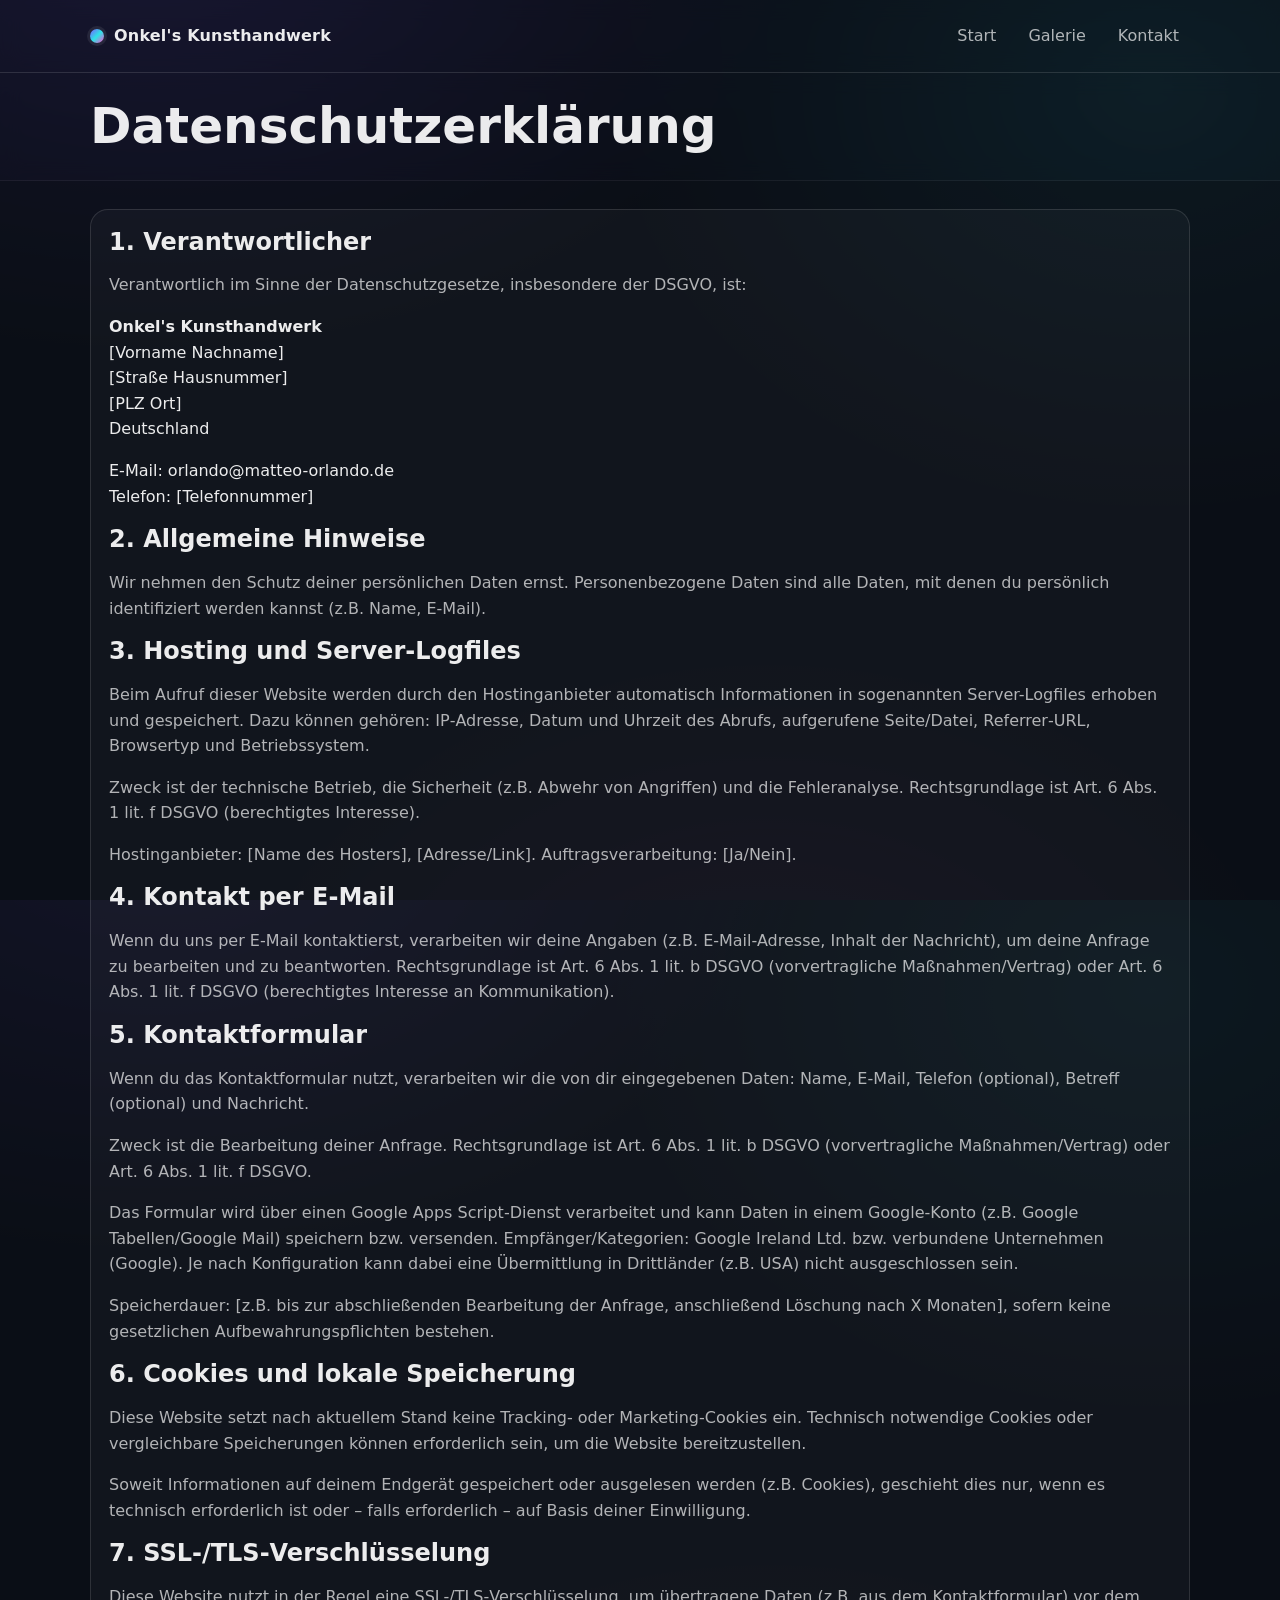
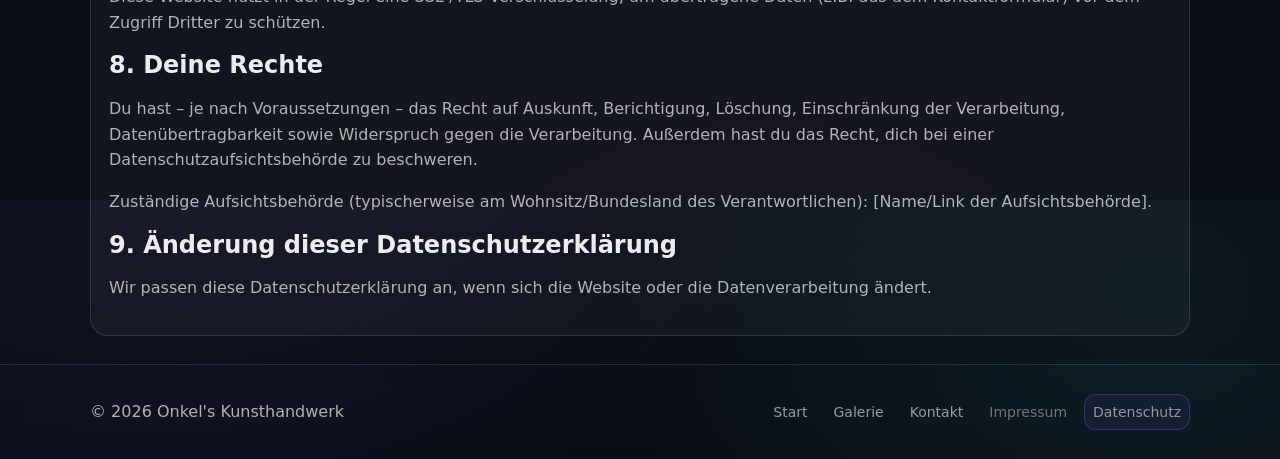
==== datenschutz.html @ 58626169 "Add legal pages and refine contact styling" ====
<!doctype html>
<html lang="de">
  <head>
    <meta charset="utf-8" />
    <meta name="viewport" content="width=device-width, initial-scale=1" />
    <meta name="description" content="Datenschutzerklärung – Onkel's Kunsthandwerk." />
    <title>Onkel's Kunsthandwerk – Datenschutz</title>
    <link rel="stylesheet" href="assets/css/styles.css?v=2026_01_31_21" />
    <script defer src="assets/js/main.js"></script>
  </head>
  <body>
    <header class="site-header">
      <div class="container header-inner">
        <a class="brand" href="index.html" aria-label="Zur Startseite">
          <span class="brand-mark" aria-hidden="true"></span>
          <span class="brand-text">Onkel's Kunsthandwerk</span>
        </a>
        <nav class="nav" aria-label="Hauptnavigation">
          <a class="nav-link" href="index.html">Start</a>
          <a class="nav-link" href="gallerie.html">Galerie</a>
          <a class="nav-link" href="kontakt.html">Kontakt</a>
        </nav>
      </div>
    </header>

    <main>
      <section class="page-head">
        <div class="container">
          <h1>Datenschutzerklärung</h1>
        </div>
      </section>

      <section class="section section-solid">
        <div class="container">
          <article class="card">
            <h2>1. Verantwortlicher</h2>
            <p class="muted">
              Verantwortlich im Sinne der Datenschutzgesetze, insbesondere der DSGVO, ist:
            </p>
            <p>
              <strong>Onkel's Kunsthandwerk</strong><br />
              [Vorname Nachname]<br />
              [Straße Hausnummer]<br />
              [PLZ Ort]<br />
              Deutschland
            </p>
            <p>
              E‑Mail:
              <a href="mailto:orlando@matteo-orlando.de">orlando@matteo-orlando.de</a><br />
              Telefon: [Telefonnummer]
            </p>

            <h2>2. Allgemeine Hinweise</h2>
            <p class="muted">
              Wir nehmen den Schutz deiner persönlichen Daten ernst. Personenbezogene Daten sind
              alle Daten, mit denen du persönlich identifiziert werden kannst (z.B. Name, E‑Mail).
            </p>

            <h2>3. Hosting und Server-Logfiles</h2>
            <p class="muted">
              Beim Aufruf dieser Website werden durch den Hostinganbieter automatisch Informationen
              in sogenannten Server-Logfiles erhoben und gespeichert. Dazu können gehören: IP‑Adresse,
              Datum und Uhrzeit des Abrufs, aufgerufene Seite/Datei, Referrer‑URL, Browsertyp und
              Betriebssystem.
            </p>
            <p class="muted">
              Zweck ist der technische Betrieb, die Sicherheit (z.B. Abwehr von Angriffen) und die
              Fehleranalyse. Rechtsgrundlage ist Art. 6 Abs. 1 lit. f DSGVO (berechtigtes Interesse).
            </p>
            <p class="muted">
              Hostinganbieter: [Name des Hosters], [Adresse/Link]. Auftragsverarbeitung: [Ja/Nein].
            </p>

            <h2>4. Kontakt per E‑Mail</h2>
            <p class="muted">
              Wenn du uns per E‑Mail kontaktierst, verarbeiten wir deine Angaben (z.B. E‑Mail-Adresse,
              Inhalt der Nachricht), um deine Anfrage zu bearbeiten und zu beantworten.
              Rechtsgrundlage ist Art. 6 Abs. 1 lit. b DSGVO (vorvertragliche Maßnahmen/Vertrag) oder
              Art. 6 Abs. 1 lit. f DSGVO (berechtigtes Interesse an Kommunikation).
            </p>

            <h2>5. Kontaktformular</h2>
            <p class="muted">
              Wenn du das Kontaktformular nutzt, verarbeiten wir die von dir eingegebenen Daten:
              Name, E‑Mail, Telefon (optional), Betreff (optional) und Nachricht.
            </p>
            <p class="muted">
              Zweck ist die Bearbeitung deiner Anfrage. Rechtsgrundlage ist Art. 6 Abs. 1 lit. b DSGVO
              (vorvertragliche Maßnahmen/Vertrag) oder Art. 6 Abs. 1 lit. f DSGVO.
            </p>
            <p class="muted">
              Das Formular wird über einen Google Apps Script‑Dienst verarbeitet und kann Daten in
              einem Google‑Konto (z.B. Google Tabellen/Google Mail) speichern bzw. versenden.
              Empfänger/Kategorien: Google Ireland Ltd. bzw. verbundene Unternehmen (Google).
              Je nach Konfiguration kann dabei eine Übermittlung in Drittländer (z.B. USA) nicht
              ausgeschlossen sein.
            </p>
            <p class="muted">
              Speicherdauer: [z.B. bis zur abschließenden Bearbeitung der Anfrage, anschließend
              Löschung nach X Monaten], sofern keine gesetzlichen Aufbewahrungspflichten bestehen.
            </p>

            <h2>6. Cookies und lokale Speicherung</h2>
            <p class="muted">
              Diese Website setzt nach aktuellem Stand keine Tracking‑ oder Marketing‑Cookies ein.
              Technisch notwendige Cookies oder vergleichbare Speicherungen können erforderlich sein,
              um die Website bereitzustellen.
            </p>
            <p class="muted">
              Soweit Informationen auf deinem Endgerät gespeichert oder ausgelesen werden (z.B.
              Cookies), geschieht dies nur, wenn es technisch erforderlich ist oder – falls
              erforderlich – auf Basis deiner Einwilligung.
            </p>

            <h2>7. SSL-/TLS‑Verschlüsselung</h2>
            <p class="muted">
              Diese Website nutzt in der Regel eine SSL-/TLS‑Verschlüsselung, um übertragene Daten
              (z.B. aus dem Kontaktformular) vor dem Zugriff Dritter zu schützen.
            </p>

            <h2>8. Deine Rechte</h2>
            <p class="muted">
              Du hast – je nach Voraussetzungen – das Recht auf Auskunft, Berichtigung, Löschung,
              Einschränkung der Verarbeitung, Datenübertragbarkeit sowie Widerspruch gegen die
              Verarbeitung. Außerdem hast du das Recht, dich bei einer Datenschutzaufsichtsbehörde zu
              beschweren.
            </p>
            <p class="muted">
              Zuständige Aufsichtsbehörde (typischerweise am Wohnsitz/Bundesland des Verantwortlichen):
              [Name/Link der Aufsichtsbehörde].
            </p>

            <h2>9. Änderung dieser Datenschutzerklärung</h2>
            <p class="muted">
              Wir passen diese Datenschutzerklärung an, wenn sich die Website oder die
              Datenverarbeitung ändert.
            </p>
          </article>
        </div>
      </section>
    </main>

    <footer class="site-footer">
      <div class="container footer-inner">
        <p class="muted">© <span data-year></span> Onkel's Kunsthandwerk</p>
        <nav class="footer-nav" aria-label="Fußnavigation">
          <a class="nav-link" href="index.html">Start</a>
          <a class="nav-link" href="gallerie.html">Galerie</a>
          <a class="nav-link" href="kontakt.html">Kontakt</a>
          <a class="nav-link is-faint" href="impressum.html">Impressum</a>
          <a class="nav-link is-faint" href="datenschutz.html">Datenschutz</a>
        </nav>
      </div>
    </footer>
  </body>
</html>
---- assets/css/styles.css ----
:root {
  --bg: #0b0f17;
  --panel: rgba(255, 255, 255, 0.06);
  --panel-2: rgba(255, 255, 255, 0.09);
  --text: rgba(255, 255, 255, 0.92);
  --muted: rgba(255, 255, 255, 0.68);
  --line: rgba(255, 255, 255, 0.12);
  --shadow: 0 18px 50px rgba(0, 0, 0, 0.55);
  --radius: 18px;
  --radius-sm: 12px;
  --brand-a: #7c5cff;
  --brand-b: #2de2e6;
  --brand-c: #ff4ecd;
  --max: 1100px;
}

*,
*::before,
*::after {
  box-sizing: border-box;
}

html,
body {
  height: 100%;
}

body {
  margin: 0;
  color: var(--text);
  background: radial-gradient(1200px 800px at 12% -10%, rgba(124, 92, 255, 0.35), transparent 55%),
    radial-gradient(900px 700px at 90% 10%, rgba(45, 226, 230, 0.22), transparent 60%),
    radial-gradient(900px 700px at 60% 120%, rgba(255, 78, 205, 0.16), transparent 60%),
    var(--bg);
  font: 16px/1.6 ui-sans-serif, system-ui, -apple-system, Segoe UI, Roboto, Helvetica, Arial,
    "Apple Color Emoji", "Segoe UI Emoji";
}

a {
  color: inherit;
  text-decoration: none;
}

img {
  max-width: 100%;
  display: block;
}

.container {
  width: min(var(--max), calc(100% - 40px));
  margin-inline: auto;
}

.site-header {
  position: sticky;
  top: 0;
  z-index: 20;
  border-bottom: 1px solid var(--line);
  background: rgba(11, 15, 23, 0.65);
  backdrop-filter: blur(10px);
}

.header-inner {
  display: flex;
  align-items: center;
  justify-content: space-between;
  padding: 14px 0;
  gap: 16px;
}

.brand {
  display: inline-flex;
  align-items: center;
  gap: 10px;
  font-weight: 700;
  letter-spacing: 0.2px;
}

.brand-mark {
  width: 14px;
  height: 14px;
  border-radius: 999px;
  background: linear-gradient(135deg, var(--brand-a), var(--brand-b), var(--brand-c));
  box-shadow: 0 0 0 3px rgba(255, 255, 255, 0.08);
}

.nav {
  display: flex;
  align-items: center;
  gap: 10px;
  flex-wrap: wrap;
  justify-content: flex-end;
}

.nav-link {
  padding: 8px 10px;
  border-radius: 12px;
  color: var(--muted);
  border: 1px solid transparent;
  transition: background 140ms ease, border-color 140ms ease, color 140ms ease;
}

.nav-link:hover {
  color: var(--text);
  border-color: var(--line);
  background: rgba(255, 255, 255, 0.04);
}

.nav-link[aria-current="page"] {
  color: var(--text);
  border-color: rgba(124, 92, 255, 0.55);
  background: rgba(124, 92, 255, 0.12);
}

.hero {
  padding: 56px 0 26px;
}

.hero-inner {
  display: grid;
  grid-template-columns: 1.05fr 0.95fr;
  gap: 26px;
  align-items: stretch;
}

.kicker {
  display: inline-block;
  padding: 6px 10px;
  border-radius: 999px;
  border: 1px solid var(--line);
  background: rgba(255, 255, 255, 0.04);
  color: var(--muted);
  margin: 0 0 14px;
}

h1 {
  font-size: clamp(32px, 5vw, 50px);
  line-height: 1.08;
  margin: 0 0 12px;
}

h2 {
  margin: 0 0 12px;
  font-size: 24px;
  line-height: 1.2;
}

h3 {
  margin: 0 0 8px;
  font-size: 18px;
  line-height: 1.25;
}

.lead {
  color: var(--muted);
  font-size: 18px;
  margin: 0;
  max-width: 60ch;
}

.actions {
  display: flex;
  gap: 12px;
  flex-wrap: wrap;
  margin-top: 18px;
}

.btn {
  display: inline-flex;
  align-items: center;
  justify-content: center;
  padding: 10px 14px;
  border-radius: 999px;
  border: 1px solid var(--line);
  background: rgba(255, 255, 255, 0.03);
  color: var(--text);
  font-weight: 600;
  cursor: pointer;
  transition: transform 120ms ease, background 140ms ease, border-color 140ms ease;
}

.btn:hover {
  transform: translateY(-1px);
  background: rgba(255, 255, 255, 0.06);
}

.btn.primary {
  border-color: rgba(45, 226, 230, 0.45);
  background: linear-gradient(135deg, rgba(124, 92, 255, 0.25), rgba(45, 226, 230, 0.18));
}

.hero-card {
  border-radius: var(--radius);
  border: 1px solid var(--line);
  background: linear-gradient(135deg, rgba(255, 255, 255, 0.04), rgba(255, 255, 255, 0.02));
  box-shadow: var(--shadow);
  overflow: hidden;
  position: relative;
  min-height: 260px;
}

.hero-card::before {
  content: "";
  position: absolute;
  inset: -2px;
  background: radial-gradient(300px 200px at 30% 20%, rgba(124, 92, 255, 0.26), transparent 60%),
    radial-gradient(240px 220px at 80% 70%, rgba(255, 78, 205, 0.18), transparent 62%);
  pointer-events: none;
}

.hero-card-inner {
  position: relative;
  padding: 22px;
}

.hero-card-title {
  font-weight: 700;
  margin: 0 0 8px;
}

.hero-card-sub {
  margin: 0;
  color: var(--muted);
}

.section {
  padding: 28px 0;
}

.section.section-solid {
  background: rgba(11, 15, 23, 0.78);
}

.section.section-contact {
  background-color: rgba(8, 11, 18, 0.96);
  background-image: radial-gradient(
      980px 520px at 18% 10%,
      rgba(124, 92, 255, 0.12),
      transparent 62%
    ),
    radial-gradient(900px 520px at 78% 30%, rgba(45, 226, 230, 0.08), transparent 65%);
  background-repeat: no-repeat;
  background-size: cover;
}

.card.card-opaque {
  background: rgba(30, 21, 14, 0.85);
  border-color: rgba(255, 190, 60, 0.14);
  box-shadow: 0 18px 60px rgba(0, 0, 0, 0.35);
}

.card.card-opaque label {
  color: rgba(255, 255, 255, 0.92);
  font-weight: 700;
}

.card.card-opaque input,
.card.card-opaque textarea {
  border-color: rgba(255, 255, 255, 0.16);
}

.section[data-gallery-cat] {
  background-color: var(--section-color, transparent);
  background-image: var(--section-image, none);
  background-repeat: no-repeat;
  background-size: cover;
}

.section[data-gallery-cat="leucht"] {
  --section-color: rgba(7, 24, 27, 0.92);
  --section-image: radial-gradient(
      1100px 520px at 18% 0%,
      rgba(45, 226, 230, 0.12),
      transparent 60%
    ),
    radial-gradient(900px 520px at 80% 35%, rgba(124, 92, 255, 0.14), transparent 62%);
}

.section[data-gallery-cat="objekt"] {
  --section-color: rgba(22, 12, 23, 0.92);
  --section-image: radial-gradient(
      980px 520px at 18% 10%,
      rgba(255, 78, 205, 0.12),
      transparent 60%
    ),
    radial-gradient(900px 520px at 78% 30%, rgba(124, 92, 255, 0.12), transparent 62%);
}

.section[data-gallery-cat="wohnen"] {
  --section-color: rgba(10, 20, 14, 0.92);
  --section-image: radial-gradient(
      980px 520px at 18% 10%,
      rgba(70, 255, 170, 0.09),
      transparent 62%
    ),
    radial-gradient(900px 520px at 78% 30%, rgba(45, 226, 230, 0.1), transparent 65%);
}

.section[data-gallery-cat="kueche"] {
  --section-color: rgba(24, 18, 8, 0.92);
  --section-image: radial-gradient(
      980px 520px at 18% 10%,
      rgba(255, 190, 60, 0.11),
      transparent 62%
    ),
    radial-gradient(900px 520px at 78% 30%, rgba(255, 78, 205, 0.08), transparent 65%);
}

.section[data-gallery-cat="sonstiges"] {
  --section-color: rgba(14, 16, 22, 0.92);
  --section-image: radial-gradient(
      980px 520px at 18% 10%,
      rgba(255, 255, 255, 0.06),
      transparent 62%
    ),
    radial-gradient(900px 520px at 78% 30%, rgba(124, 92, 255, 0.08), transparent 65%);
}

.page-head {
  height: clamp(92px, 12vh, 120px);
  padding: 0;
  border-bottom: 1px solid rgba(255, 255, 255, 0.06);
  background: rgba(11, 15, 23, 0.65);
  backdrop-filter: blur(10px);
  display: flex;
  align-items: center;
}

.page-head .container {
  display: flex;
  flex-direction: column;
  justify-content: center;
}

.page-head h1 {
  margin: 0;
}

.page-head .lead {
  margin: 8px 0 0;
  line-height: 1.35;
  max-height: calc(2 * 1.35em);
  overflow: hidden;
  display: -webkit-box;
  -webkit-line-clamp: 2;
  -webkit-box-orient: vertical;
}

.muted {
  color: var(--muted);
}

.small {
  font-size: 14px;
}

.grid {
  display: grid;
  gap: 16px;
  margin-top: 16px;
}

.grid.two {
  grid-template-columns: repeat(2, minmax(0, 1fr));
}

.grid.three {
  grid-template-columns: repeat(3, minmax(0, 1fr));
}

.card {
  border-radius: var(--radius);
  border: 1px solid var(--line);
  background: rgba(255, 255, 255, 0.03);
  padding: 18px;
}

.section-head {
  display: flex;
  align-items: flex-end;
  justify-content: space-between;
  gap: 12px;
  flex-wrap: wrap;
}

.gallery-row {
  display: grid;
  gap: 16px;
  margin-top: 16px;
}

.gallery-grid {
  display: grid;
  gap: 16px;
  margin-top: 16px;
  grid-template-columns: 1fr;
}

@media (min-width: 720px) {
  .gallery-grid {
    grid-template-columns: repeat(auto-fit, minmax(min(320px, 100%), 1fr));
  }
}

@media (min-width: 1024px) {
  .gallery-grid {
    grid-template-columns: repeat(auto-fit, minmax(min(320px, 100%), 1fr));
  }
}

.gallery-row.two {
  grid-template-columns: repeat(2, minmax(0, 1fr));
}

.gallery-row.three {
  grid-template-columns: repeat(3, minmax(0, 1fr));
}

.gallery-view {
  border-radius: var(--radius);
  border: 1px solid var(--line);
  background: rgba(255, 255, 255, 0.03);
  overflow: hidden;
  box-shadow: 0 12px 40px rgba(0, 0, 0, 0.35);
  display: grid;
  grid-template-rows: auto auto;
}

.view-top {
  padding: 16px 16px 0;
}

.view-top h3 {
  white-space: nowrap;
  overflow: hidden;
  text-overflow: ellipsis;
}

.view-top p {
  margin: 0;
  line-height: 1.35;
  min-height: calc(3 * 1.35em);
  max-height: calc(3 * 1.35em);
  overflow: hidden;
  display: -webkit-box;
  -webkit-line-clamp: 3;
  -webkit-box-orient: vertical;
}

.slider {
  margin: 10px 16px 16px;
  border-radius: var(--radius-sm);
  border: 1px solid rgba(255, 255, 255, 0.12);
  background: #000;
  overflow: hidden;
  position: relative;
  aspect-ratio: 4 / 3;
}

.slider-img {
  width: 100%;
  height: 100%;
  object-fit: contain;
  object-position: center;
  display: block;
  opacity: 1;
  transition: opacity 260ms ease;
}

.slider-img.is-fading {
  opacity: 0;
}

.slider-nav {
  position: absolute;
  top: 50%;
  transform: translateY(-50%);
  width: 46px;
  height: 64px;
  border-radius: 10px;
  border: 0;
  background: transparent;
  color: rgba(255, 255, 255, 0.92);
  display: grid;
  place-items: center;
  cursor: pointer;
  opacity: 0.75;
  transition: opacity 140ms ease, transform 140ms ease, background 140ms ease;
  user-select: none;
}

.slider:hover .slider-nav,
.slider:focus-within .slider-nav {
  opacity: 1;
}

.slider-nav:hover {
  opacity: 1;
  transform: translateY(-50%) scale(1.04);
}

.slider-nav:disabled {
  opacity: 0;
  cursor: default;
}

.slider-nav.prev {
  left: 10px;
}

.slider-nav.next {
  right: 10px;
}

.slider-nav span {
  font-size: 46px;
  line-height: 1;
  text-shadow: 0 10px 26px rgba(0, 0, 0, 0.8);
}

body.is-modal-open {
  overflow: hidden;
}

.lightbox {
  position: fixed;
  inset: 0;
  z-index: 60;
  display: none;
  align-items: center;
  justify-content: center;
  padding: 18px;
  background: rgba(0, 0, 0, 0.72);
  backdrop-filter: blur(10px);
}

.lightbox.is-open {
  display: flex;
}

.lightbox-inner {
  width: min(1100px, calc(100vw - 32px));
  max-height: calc(100vh - 32px);
  border-radius: var(--radius);
  border: 1px solid rgba(255, 255, 255, 0.14);
  background: rgba(11, 15, 23, 0.88);
  box-shadow: var(--shadow);
  overflow: hidden;
  display: grid;
  grid-template-rows: auto 1fr auto;
}

.lightbox-head {
  display: flex;
  align-items: center;
  justify-content: space-between;
  gap: 12px;
  padding: 14px 16px 8px;
}

.lightbox-title {
  margin: 0;
  color: rgba(255, 255, 255, 0.88);
  font-weight: 600;
  font-size: 14px;
}

.lightbox-close {
  border: 0;
  background: transparent;
  color: rgba(255, 255, 255, 0.9);
  font-size: 30px;
  line-height: 1;
  cursor: pointer;
  padding: 6px 10px;
  opacity: 0.85;
  transition: opacity 140ms ease, transform 140ms ease;
}

.lightbox-close:hover {
  opacity: 1;
  transform: scale(1.06);
}

.lightbox-viewport {
  position: relative;
  margin: 10px 16px 12px;
  border-radius: var(--radius-sm);
  border: 1px solid rgba(255, 255, 255, 0.12);
  background: #000;
  overflow: hidden;
  height: min(72vh, 720px);
}

.lightbox-img {
  width: 100%;
  height: 100%;
  object-fit: contain;
  object-position: center;
  display: block;
}

.lightbox .slider-nav {
  opacity: 1;
}

.lightbox-caption {
  margin: 0;
  padding: 0 16px 16px;
  line-height: 1.35;
  min-height: calc(2 * 1.35em);
}

.toast {
  position: fixed;
  inset: auto 18px 18px 18px;
  z-index: 40;
  display: none;
  justify-content: center;
}

.toast.is-visible {
  display: flex;
}

.toast-inner {
  width: min(520px, calc(100% - 16px));
  border-radius: 16px;
  border: 1px solid rgba(255, 255, 255, 0.14);
  background: rgba(0, 0, 0, 0.55);
  backdrop-filter: blur(12px);
  box-shadow: 0 16px 45px rgba(0, 0, 0, 0.55);
  padding: 12px 14px;
  display: flex;
  align-items: center;
  justify-content: space-between;
  gap: 10px;
}

.toast-text {
  color: rgba(255, 255, 255, 0.88);
  font-size: 14px;
}

.toast-actions {
  display: flex;
  gap: 10px;
  align-items: center;
}

.toast-link {
  color: rgba(255, 255, 255, 0.78);
  text-decoration: underline;
  font-size: 14px;
}

.form {
  display: grid;
  gap: 12px;
  margin-top: 12px;
}

label {
  display: grid;
  gap: 6px;
  color: var(--muted);
  font-size: 14px;
}

input,
textarea {
  padding: 10px 12px;
  border-radius: 12px;
  border: 1px solid var(--line);
  background: rgba(255, 255, 255, 0.03);
  color: var(--text);
  outline: none;
}

input:focus,
textarea:focus {
  border-color: rgba(45, 226, 230, 0.55);
  box-shadow: 0 0 0 4px rgba(45, 226, 230, 0.12);
}

.site-footer {
  border-top: 1px solid var(--line);
  margin-top: 0;
  padding: 18px 0;
  background: rgba(11, 15, 23, 0.65);
  backdrop-filter: blur(10px);
}

.footer-inner {
  display: flex;
  justify-content: space-between;
  gap: 12px;
  flex-wrap: wrap;
}

.footer-nav {
  display: flex;
  gap: 8px;
  align-items: center;
  flex-wrap: wrap;
  justify-content: flex-end;
}

.footer-nav .nav-link {
  padding: 6px 8px;
  border-radius: 12px;
  font-size: 14px;
  opacity: 0.85;
}

.footer-nav .nav-link.is-faint {
  opacity: 0.6;
}

@media (max-width: 900px) {
  .hero-inner {
    grid-template-columns: 1fr;
  }
}

@media (max-width: 720px) {
  .grid.two,
  .grid.three,
  .gallery-row.two,
  .gallery-row.three {
    grid-template-columns: 1fr;
  }

  .header-inner {
    padding: 12px 0;
  }
}
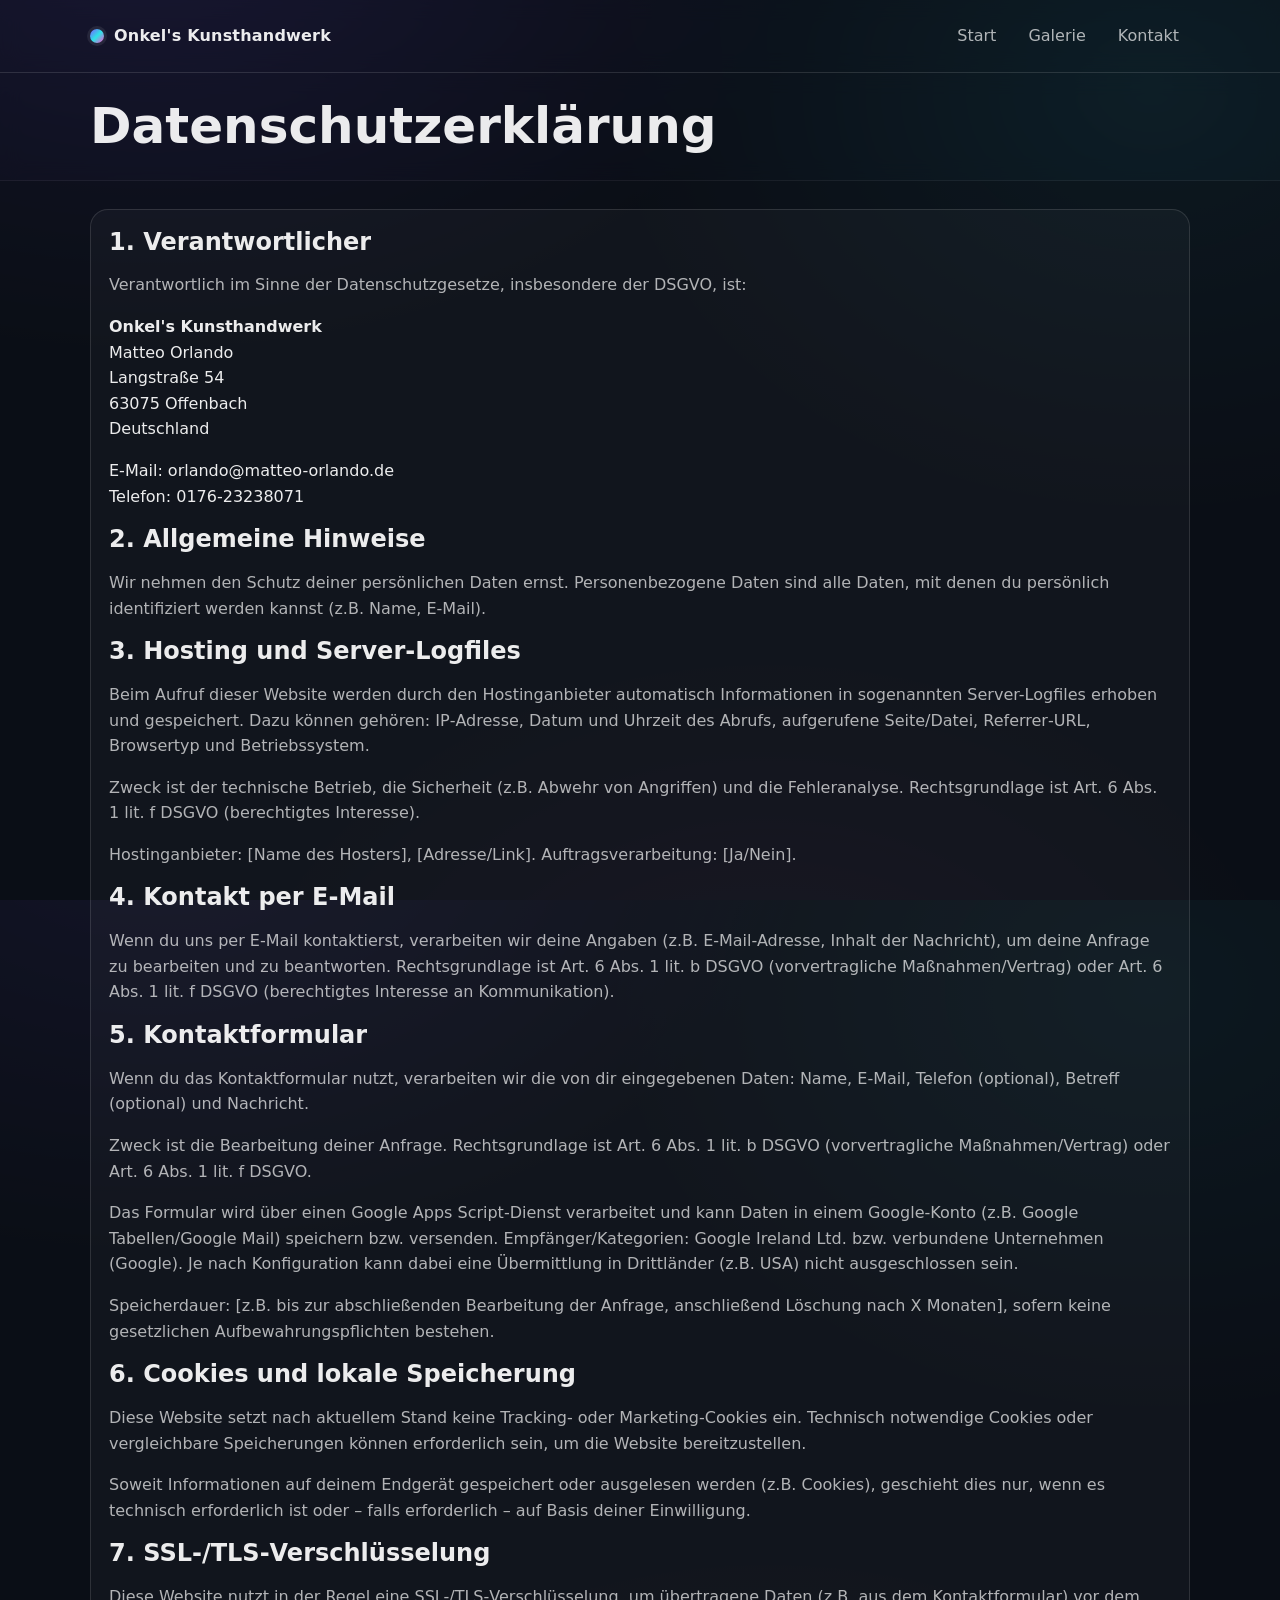
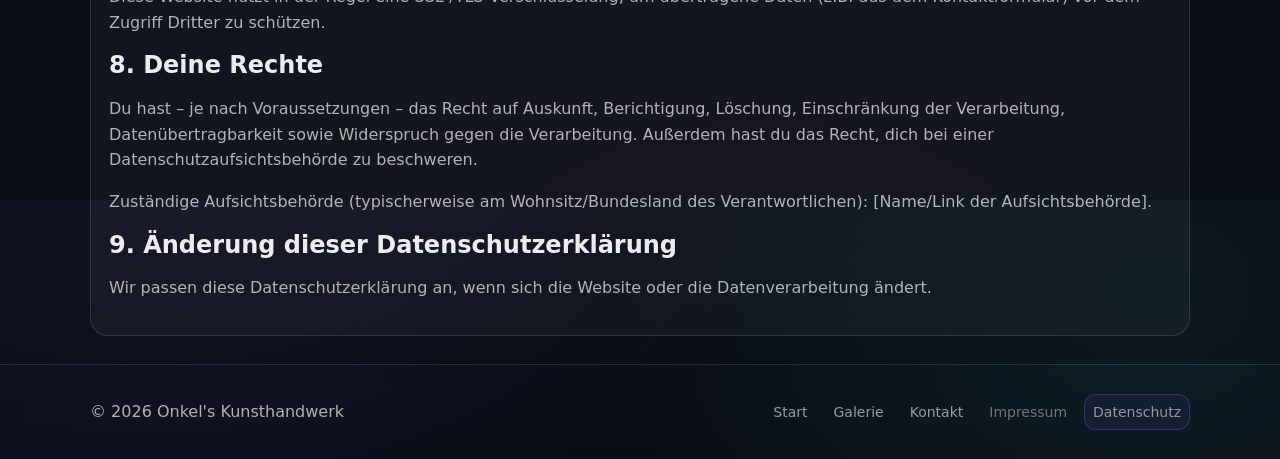
==== commit bac692a4: "Fill imprint details and remove tax identifiers" ====
--- a/datenschutz.html
+++ b/datenschutz.html
@@ -39,15 +39,15 @@
             </p>
             <p>
               <strong>Onkel's Kunsthandwerk</strong><br />
-              [Vorname Nachname]<br />
-              [Straße Hausnummer]<br />
-              [PLZ Ort]<br />
+              Matteo Orlando<br />
+              Langstraße 54<br />
+              63075 Offenbach<br />
               Deutschland
             </p>
             <p>
               E‑Mail:
               <a href="mailto:orlando@matteo-orlando.de">orlando@matteo-orlando.de</a><br />
-              Telefon: [Telefonnummer]
+              Telefon: 0176-23238071
             </p>
 
             <h2>2. Allgemeine Hinweise</h2>
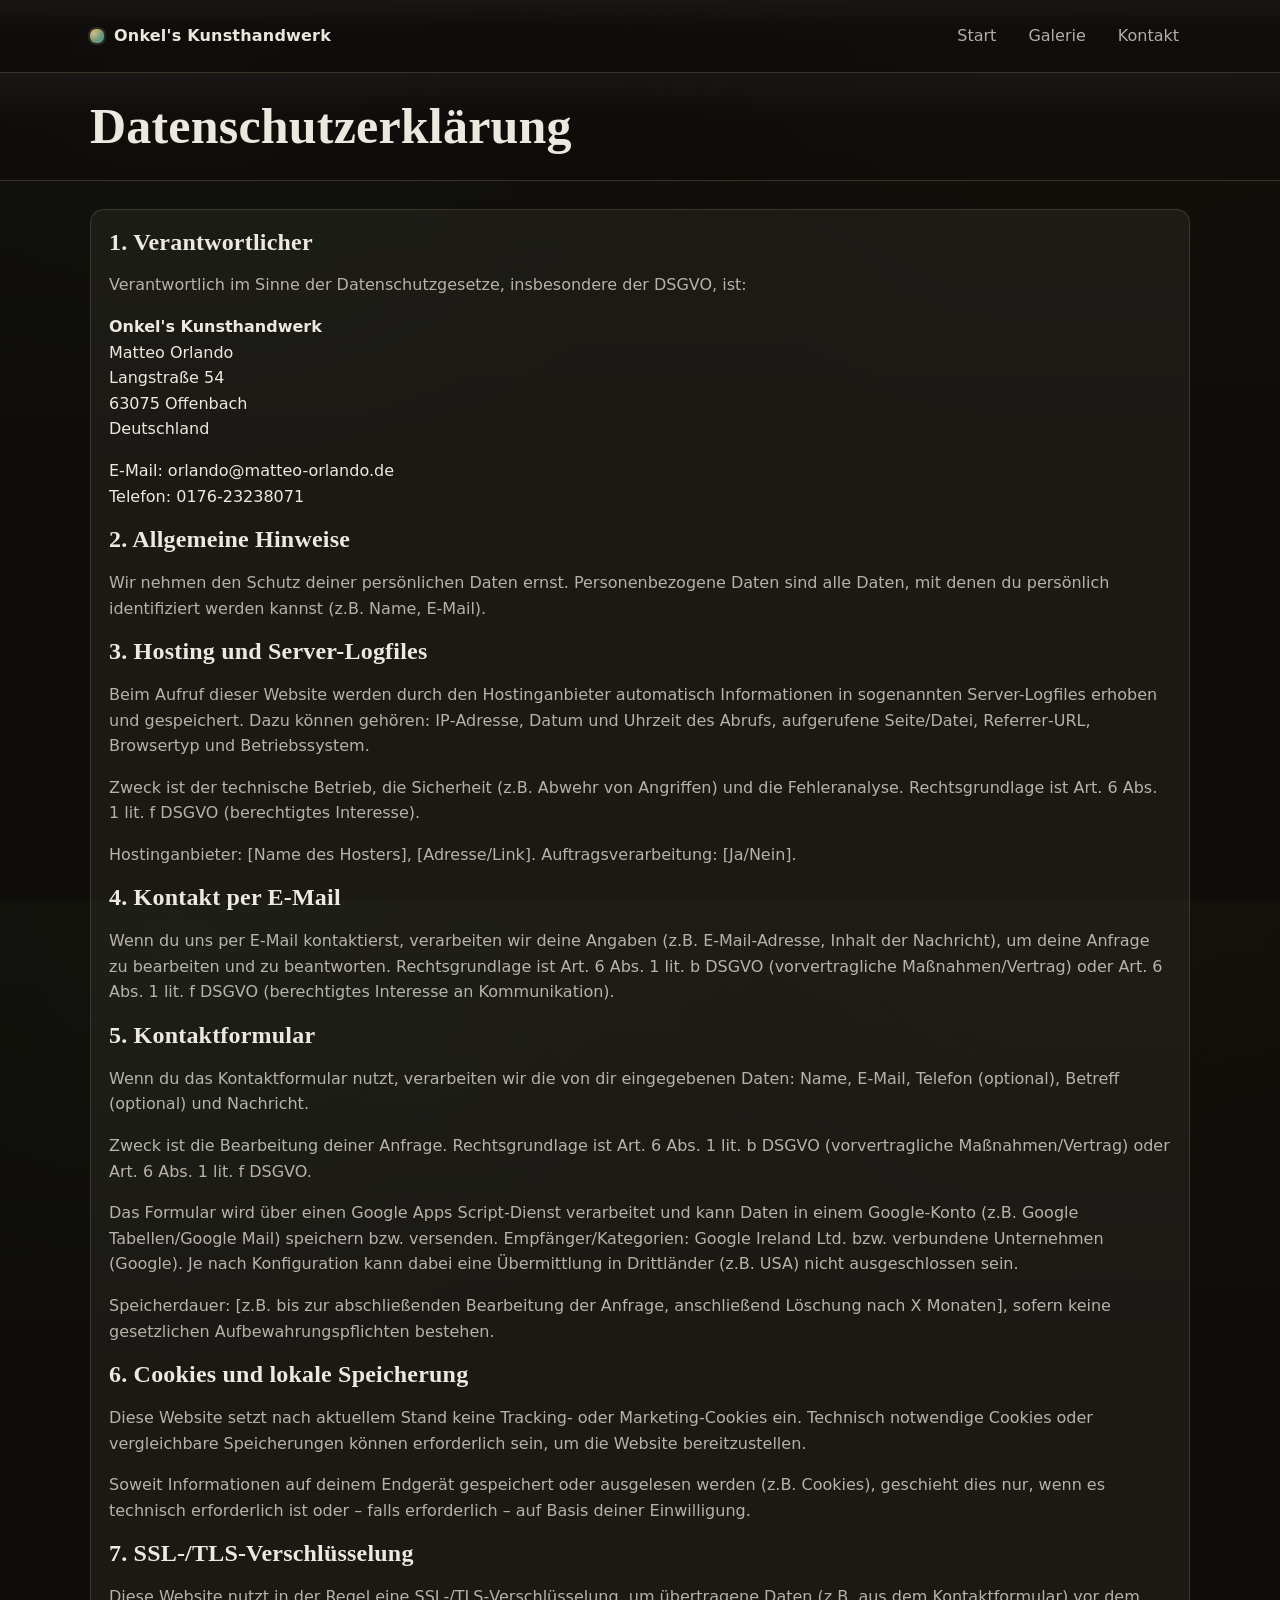
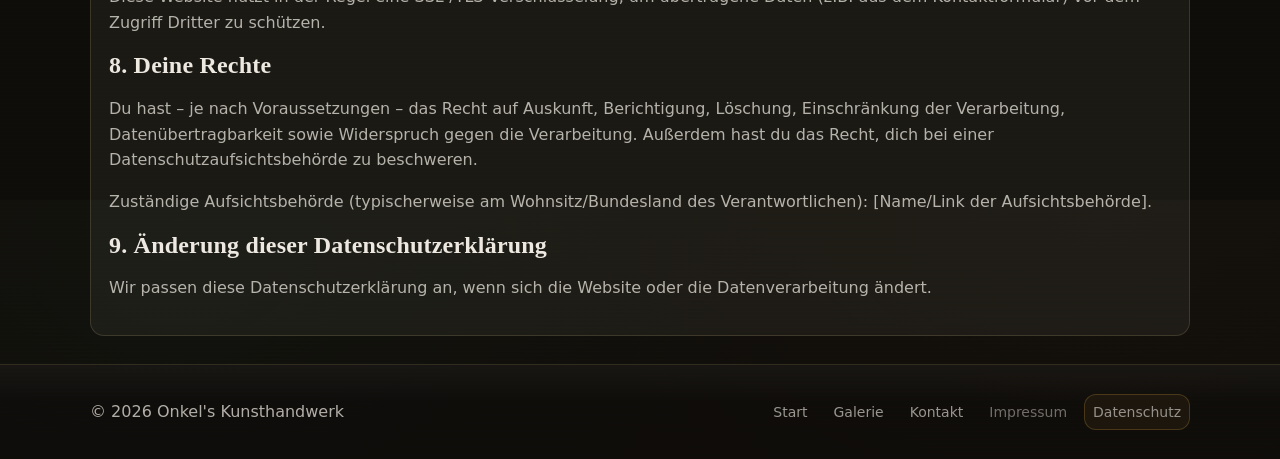
==== commit 3ebb98d4: "Add per-image titles for gallery and lightbox" ====
--- a/datenschutz.html
+++ b/datenschutz.html
@@ -5,7 +5,7 @@
     <meta name="viewport" content="width=device-width, initial-scale=1" />
     <meta name="description" content="Datenschutzerklärung – Onkel's Kunsthandwerk." />
     <title>Onkel's Kunsthandwerk – Datenschutz</title>
-    <link rel="stylesheet" href="assets/css/styles.css?v=2026_01_31_21" />
+    <link rel="stylesheet" href="assets/css/styles.css?v=2026_02_05_7" />
     <script defer src="assets/js/main.js"></script>
   </head>
   <body>
--- a/assets/css/styles.css
+++ b/assets/css/styles.css
@@ -1,16 +1,18 @@
 :root {
-  --bg: #0b0f17;
-  --panel: rgba(255, 255, 255, 0.06);
-  --panel-2: rgba(255, 255, 255, 0.09);
-  --text: rgba(255, 255, 255, 0.92);
-  --muted: rgba(255, 255, 255, 0.68);
-  --line: rgba(255, 255, 255, 0.12);
-  --shadow: 0 18px 50px rgba(0, 0, 0, 0.55);
-  --radius: 18px;
-  --radius-sm: 12px;
-  --brand-a: #7c5cff;
-  --brand-b: #2de2e6;
-  --brand-c: #ff4ecd;
+  --bg: #0f0d0a;
+  --panel: rgba(255, 246, 220, 0.05);
+  --panel-2: rgba(255, 246, 220, 0.08);
+  --text: rgba(255, 250, 242, 0.92);
+  --muted: rgba(255, 250, 242, 0.68);
+  --line: rgba(255, 230, 160, 0.14);
+  --shadow: 0 16px 44px rgba(0, 0, 0, 0.55);
+  --radius: 14px;
+  --radius-sm: 10px;
+  --brand-a: #c9973a; /* warm gold */
+  --brand-b: #3d9aa3; /* dusty teal */
+  --brand-c: #b15a7f; /* faded rose */
+  --chrome: rgba(15, 13, 10, 0.92);
+  --heading-font: Georgia, "Times New Roman", Times, serif;
   --max: 1100px;
 }
 
@@ -28,12 +30,20 @@
 body {
   margin: 0;
   color: var(--text);
-  background: radial-gradient(1200px 800px at 12% -10%, rgba(124, 92, 255, 0.35), transparent 55%),
-    radial-gradient(900px 700px at 90% 10%, rgba(45, 226, 230, 0.22), transparent 60%),
-    radial-gradient(900px 700px at 60% 120%, rgba(255, 78, 205, 0.16), transparent 60%),
+  background:
+    radial-gradient(1000px 720px at 14% 6%, rgba(61, 154, 163, 0.12), transparent 58%),
+    radial-gradient(1000px 720px at 86% 0%, rgba(177, 90, 127, 0.1), transparent 60%),
+    linear-gradient(180deg, rgba(201, 151, 58, 0.08), transparent 48%),
+    repeating-linear-gradient(
+      0deg,
+      rgba(255, 255, 255, 0.018),
+      rgba(255, 255, 255, 0.018) 1px,
+      transparent 1px,
+      transparent 4px
+    ),
     var(--bg);
-  font: 16px/1.6 ui-sans-serif, system-ui, -apple-system, Segoe UI, Roboto, Helvetica, Arial,
-    "Apple Color Emoji", "Segoe UI Emoji";
+  font: 16px/1.6 "Trebuchet MS", Verdana, system-ui, -apple-system, Segoe UI, Roboto, Helvetica,
+    Arial, "Apple Color Emoji", "Segoe UI Emoji";
 }
 
 a {
@@ -56,8 +66,9 @@
   top: 0;
   z-index: 20;
   border-bottom: 1px solid var(--line);
-  background: rgba(11, 15, 23, 0.65);
-  backdrop-filter: blur(10px);
+  background:
+    linear-gradient(180deg, rgba(255, 246, 220, 0.04), transparent 40%),
+    var(--chrome);
 }
 
 .header-inner {
@@ -79,9 +90,13 @@
 .brand-mark {
   width: 14px;
   height: 14px;
-  border-radius: 999px;
-  background: linear-gradient(135deg, var(--brand-a), var(--brand-b), var(--brand-c));
-  box-shadow: 0 0 0 3px rgba(255, 255, 255, 0.08);
+  border-radius: 6px;
+  background:
+    radial-gradient(circle at 30% 30%, rgba(255, 255, 255, 0.35), transparent 55%),
+    linear-gradient(135deg, var(--brand-a), var(--brand-b));
+  box-shadow:
+    0 0 0 2px rgba(255, 246, 220, 0.12),
+    inset 0 1px 0 rgba(255, 255, 255, 0.12);
 }
 
 .nav {
@@ -108,8 +123,8 @@
 
 .nav-link[aria-current="page"] {
   color: var(--text);
-  border-color: rgba(124, 92, 255, 0.55);
-  background: rgba(124, 92, 255, 0.12);
+  border-color: rgba(201, 151, 58, 0.45);
+  background: rgba(201, 151, 58, 0.12);
 }
 
 .hero {
@@ -139,6 +154,20 @@
   margin: 0 0 12px;
 }
 
+h1,
+h2,
+h3 {
+  font-family: var(--heading-font);
+  letter-spacing: 0.2px;
+}
+
+/* Explicitly enforce serif headings across dynamic pages (Gallery headings are injected via JS). */
+.page-head h1,
+.section-head h2,
+.view-top h3 {
+  font-family: var(--heading-font);
+}
+
 h2 {
   margin: 0 0 12px;
   font-size: 24px;
@@ -170,29 +199,30 @@
   align-items: center;
   justify-content: center;
   padding: 10px 14px;
-  border-radius: 999px;
+  border-radius: 12px;
   border: 1px solid var(--line);
-  background: rgba(255, 255, 255, 0.03);
+  background: var(--panel);
   color: var(--text);
   font-weight: 600;
   cursor: pointer;
-  transition: transform 120ms ease, background 140ms ease, border-color 140ms ease;
+  box-shadow: inset 0 1px 0 rgba(255, 255, 255, 0.08);
+  transition: background 140ms ease, border-color 140ms ease, box-shadow 140ms ease;
 }
 
 .btn:hover {
-  transform: translateY(-1px);
-  background: rgba(255, 255, 255, 0.06);
+  background: var(--panel-2);
+  box-shadow: inset 0 1px 0 rgba(255, 255, 255, 0.12);
 }
 
 .btn.primary {
-  border-color: rgba(45, 226, 230, 0.45);
-  background: linear-gradient(135deg, rgba(124, 92, 255, 0.25), rgba(45, 226, 230, 0.18));
+  border-color: rgba(201, 151, 58, 0.55);
+  background: linear-gradient(180deg, rgba(201, 151, 58, 0.22), rgba(201, 151, 58, 0.1));
 }
 
 .hero-card {
   border-radius: var(--radius);
   border: 1px solid var(--line);
-  background: linear-gradient(135deg, rgba(255, 255, 255, 0.04), rgba(255, 255, 255, 0.02));
+  background: linear-gradient(135deg, rgba(255, 246, 220, 0.06), rgba(255, 246, 220, 0.03));
   box-shadow: var(--shadow);
   overflow: hidden;
   position: relative;
@@ -203,8 +233,8 @@
   content: "";
   position: absolute;
   inset: -2px;
-  background: radial-gradient(300px 200px at 30% 20%, rgba(124, 92, 255, 0.26), transparent 60%),
-    radial-gradient(240px 220px at 80% 70%, rgba(255, 78, 205, 0.18), transparent 62%);
+  background: radial-gradient(340px 240px at 30% 20%, rgba(61, 154, 163, 0.18), transparent 62%),
+    radial-gradient(260px 240px at 80% 70%, rgba(177, 90, 127, 0.14), transparent 64%);
   pointer-events: none;
 }
 
@@ -228,17 +258,17 @@
 }
 
 .section.section-solid {
-  background: rgba(11, 15, 23, 0.78);
+  background: rgba(15, 13, 10, 0.78);
 }
 
 .section.section-contact {
-  background-color: rgba(8, 11, 18, 0.96);
+  background-color: rgba(16, 14, 10, 0.94);
   background-image: radial-gradient(
       980px 520px at 18% 10%,
-      rgba(124, 92, 255, 0.12),
+      rgba(201, 151, 58, 0.12),
       transparent 62%
     ),
-    radial-gradient(900px 520px at 78% 30%, rgba(45, 226, 230, 0.08), transparent 65%);
+    radial-gradient(900px 520px at 78% 30%, rgba(120, 140, 70, 0.08), transparent 65%);
   background-repeat: no-repeat;
   background-size: cover;
 }
@@ -267,61 +297,62 @@
 }
 
 .section[data-gallery-cat="leucht"] {
-  --section-color: rgba(7, 24, 27, 0.92);
+  --section-color: rgba(12, 18, 18, 0.9);
   --section-image: radial-gradient(
       1100px 520px at 18% 0%,
-      rgba(45, 226, 230, 0.12),
+      rgba(61, 154, 163, 0.12),
       transparent 60%
     ),
-    radial-gradient(900px 520px at 80% 35%, rgba(124, 92, 255, 0.14), transparent 62%);
+    radial-gradient(900px 520px at 80% 35%, rgba(201, 151, 58, 0.1), transparent 62%);
 }
 
 .section[data-gallery-cat="objekt"] {
-  --section-color: rgba(22, 12, 23, 0.92);
+  --section-color: rgba(18, 12, 16, 0.9);
   --section-image: radial-gradient(
       980px 520px at 18% 10%,
-      rgba(255, 78, 205, 0.12),
+      rgba(177, 90, 127, 0.12),
       transparent 60%
     ),
-    radial-gradient(900px 520px at 78% 30%, rgba(124, 92, 255, 0.12), transparent 62%);
+    radial-gradient(900px 520px at 78% 30%, rgba(61, 154, 163, 0.08), transparent 62%);
 }
 
 .section[data-gallery-cat="wohnen"] {
-  --section-color: rgba(10, 20, 14, 0.92);
+  --section-color: rgba(16, 14, 10, 0.9);
   --section-image: radial-gradient(
       980px 520px at 18% 10%,
-      rgba(70, 255, 170, 0.09),
+      rgba(201, 151, 58, 0.1),
       transparent 62%
     ),
-    radial-gradient(900px 520px at 78% 30%, rgba(45, 226, 230, 0.1), transparent 65%);
+    radial-gradient(900px 520px at 78% 30%, rgba(61, 154, 163, 0.07), transparent 65%);
 }
 
 .section[data-gallery-cat="kueche"] {
-  --section-color: rgba(24, 18, 8, 0.92);
+  --section-color: rgba(18, 14, 10, 0.9);
   --section-image: radial-gradient(
       980px 520px at 18% 10%,
-      rgba(255, 190, 60, 0.11),
+      rgba(201, 151, 58, 0.12),
       transparent 62%
     ),
-    radial-gradient(900px 520px at 78% 30%, rgba(255, 78, 205, 0.08), transparent 65%);
+    radial-gradient(900px 520px at 78% 30%, rgba(177, 90, 127, 0.06), transparent 65%);
 }
 
 .section[data-gallery-cat="sonstiges"] {
-  --section-color: rgba(14, 16, 22, 0.92);
+  --section-color: rgba(14, 12, 10, 0.9);
   --section-image: radial-gradient(
       980px 520px at 18% 10%,
-      rgba(255, 255, 255, 0.06),
+      rgba(255, 246, 220, 0.05),
       transparent 62%
     ),
-    radial-gradient(900px 520px at 78% 30%, rgba(124, 92, 255, 0.08), transparent 65%);
+    radial-gradient(900px 520px at 78% 30%, rgba(177, 90, 127, 0.06), transparent 65%);
 }
 
 .page-head {
   height: clamp(92px, 12vh, 120px);
   padding: 0;
-  border-bottom: 1px solid rgba(255, 255, 255, 0.06);
-  background: rgba(11, 15, 23, 0.65);
-  backdrop-filter: blur(10px);
+  border-bottom: 1px solid var(--line);
+  background:
+    linear-gradient(180deg, rgba(255, 246, 220, 0.04), transparent 40%),
+    var(--chrome);
   display: flex;
   align-items: center;
 }
@@ -368,10 +399,62 @@
   grid-template-columns: repeat(3, minmax(0, 1fr));
 }
 
+.home-preview {
+  margin-top: 16px;
+  border-radius: var(--radius);
+  border: 1px solid var(--line);
+  background: rgba(255, 255, 255, 0.03);
+  padding: 12px;
+  overflow: hidden;
+  cursor: pointer;
+  user-select: none;
+}
+
+.home-preview-viewport {
+  overflow: hidden;
+  border-radius: var(--radius-sm);
+  background: #000;
+  border: 1px solid rgba(255, 255, 255, 0.12);
+}
+
+.home-preview-track {
+  display: flex;
+  will-change: transform;
+  transform: translate3d(0, 0, 0);
+}
+
+.home-preview-item {
+  flex: 0 0 calc(100% / 3);
+  padding: 10px 12px;
+  display: grid;
+  place-items: center;
+  --focus: 0;
+}
+
+.home-preview-item img {
+  width: 100%;
+  aspect-ratio: 4 / 3;
+  border-radius: 14px;
+  background: #000;
+  object-fit: contain;
+  object-position: center;
+  opacity: calc(0.45 + (var(--focus) * 0.55));
+  transform: scale(calc(0.9 + (var(--focus) * 0.1)));
+  filter: saturate(calc(0.9 + (var(--focus) * 0.25)))
+    contrast(calc(0.92 + (var(--focus) * 0.12)));
+  box-shadow: 0 16px 46px rgba(0, 0, 0, 0.55);
+}
+
+@media (max-width: 720px) {
+  .home-preview-item img {
+    aspect-ratio: 1 / 1;
+  }
+}
+
 .card {
   border-radius: var(--radius);
   border: 1px solid var(--line);
-  background: rgba(255, 255, 255, 0.03);
+  background: var(--panel);
   padding: 18px;
 }
 
@@ -419,9 +502,9 @@
 .gallery-view {
   border-radius: var(--radius);
   border: 1px solid var(--line);
-  background: rgba(255, 255, 255, 0.03);
-  overflow: hidden;
-  box-shadow: 0 12px 40px rgba(0, 0, 0, 0.35);
+  background: var(--panel);
+  overflow: hidden;
+  box-shadow: 0 12px 36px rgba(0, 0, 0, 0.4);
   display: grid;
   grid-template-rows: auto auto;
 }
@@ -611,6 +694,13 @@
   min-height: calc(2 * 1.35em);
 }
 
+.lightbox-name {
+  color: var(--text);
+  font-weight: 800;
+  letter-spacing: 0.08em;
+  text-transform: uppercase;
+}
+
 .toast {
   position: fixed;
   inset: auto 18px 18px 18px;
@@ -672,23 +762,25 @@
   padding: 10px 12px;
   border-radius: 12px;
   border: 1px solid var(--line);
-  background: rgba(255, 255, 255, 0.03);
+  background: rgba(0, 0, 0, 0.22);
   color: var(--text);
   outline: none;
+  box-shadow: inset 0 1px 0 rgba(255, 255, 255, 0.06);
 }
 
 input:focus,
 textarea:focus {
-  border-color: rgba(45, 226, 230, 0.55);
-  box-shadow: 0 0 0 4px rgba(45, 226, 230, 0.12);
+  border-color: rgba(201, 151, 58, 0.55);
+  box-shadow: 0 0 0 4px rgba(201, 151, 58, 0.14);
 }
 
 .site-footer {
   border-top: 1px solid var(--line);
   margin-top: 0;
   padding: 18px 0;
-  background: rgba(11, 15, 23, 0.65);
-  backdrop-filter: blur(10px);
+  background:
+    linear-gradient(180deg, rgba(255, 246, 220, 0.04), transparent 40%),
+    var(--chrome);
 }
 
 .footer-inner {
